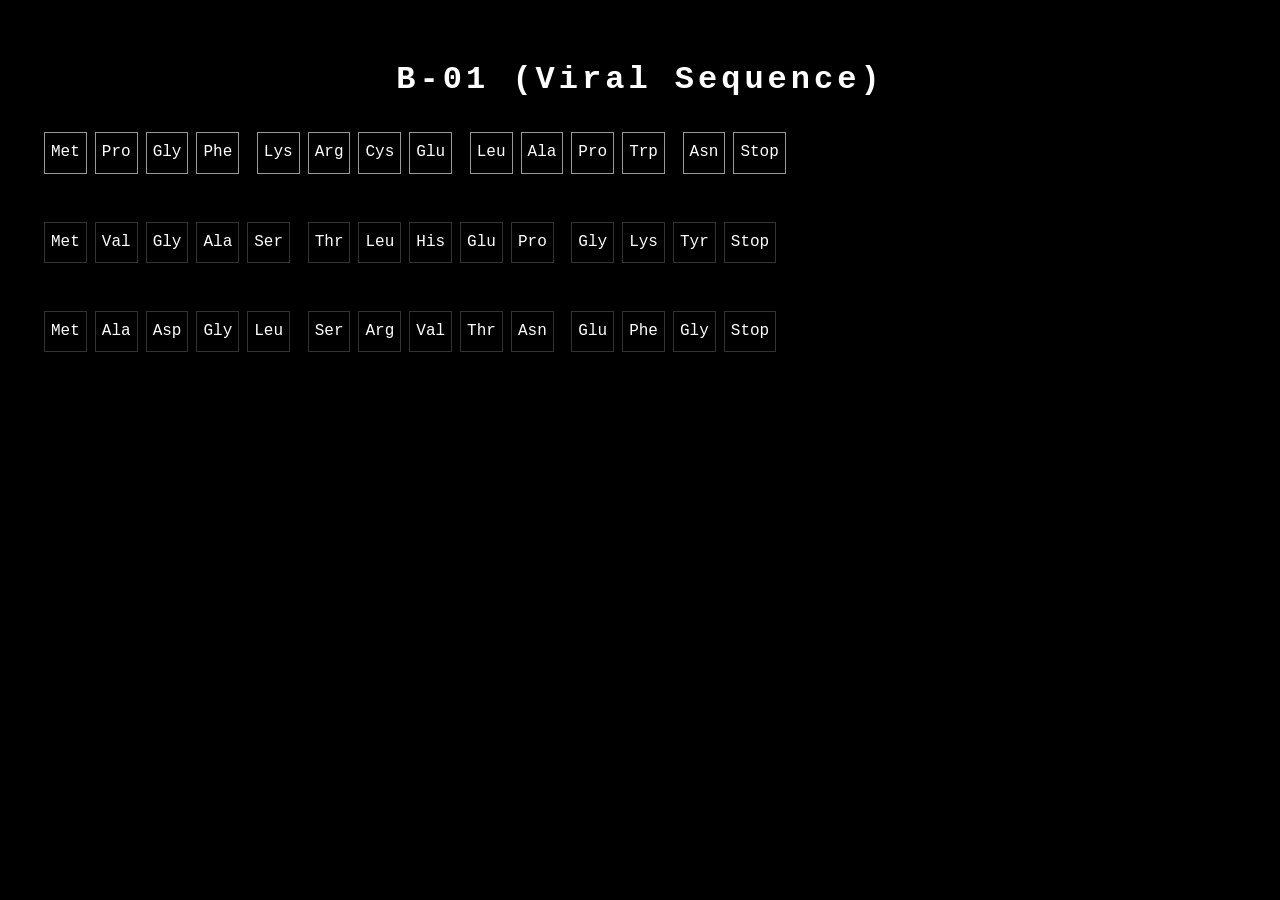
==== B-01.html @ b36b9be9 "Create B-01.html" ====
<!DOCTYPE html>
<html>
<head>
<meta charset="UTF-8">
<title>B-01 (Viral Sequence)</title>
<style>
body{margin:0;background:black;color:white;font-family:Courier New;padding:40px;}
h1{text-align:center;letter-spacing:4px;margin-bottom:30px;}
.block{margin-bottom:40px;line-height:2.2;}
.codon{display:inline-block;margin:4px;padding:2px 6px;border:1px solid rgba(255,255,255,0.2);}
.vector{border-color:rgba(255,255,255,0.6);}
.vector:hover{background:white;color:black;}
</style>
</head>
<body>

<h1>B-01 (Viral Sequence)</h1>

<div class="block">
<span class="codon vector">Met</span><span class="codon vector">Pro</span><span class="codon vector">Gly</span><span class="codon vector">Phe</span>
<span class="codon vector">Lys</span><span class="codon vector">Arg</span><span class="codon vector">Cys</span><span class="codon vector">Glu</span>
<span class="codon vector">Leu</span><span class="codon vector">Ala</span><span class="codon vector">Pro</span><span class="codon vector">Trp</span>
<span class="codon vector">Asn</span><span class="codon vector">Stop</span>
</div>

<div class="block">
<span class="codon">Met</span><span class="codon">Val</span><span class="codon">Gly</span><span class="codon">Ala</span><span class="codon">Ser</span>
<span class="codon">Thr</span><span class="codon">Leu</span><span class="codon">His</span><span class="codon">Glu</span><span class="codon">Pro</span>
<span class="codon">Gly</span><span class="codon">Lys</span><span class="codon">Tyr</span><span class="codon">Stop</span>
</div>

<div class="block">
<span class="codon">Met</span><span class="codon">Ala</span><span class="codon">Asp</span><span class="codon">Gly</span><span class="codon">Leu</span>
<span class="codon">Ser</span><span class="codon">Arg</span><span class="codon">Val</span><span class="codon">Thr</span><span class="codon">Asn</span>
<span class="codon">Glu</span><span class="codon">Phe</span><span class="codon">Gly</span><span class="codon">Stop</span>
</div>

</body>
</html>
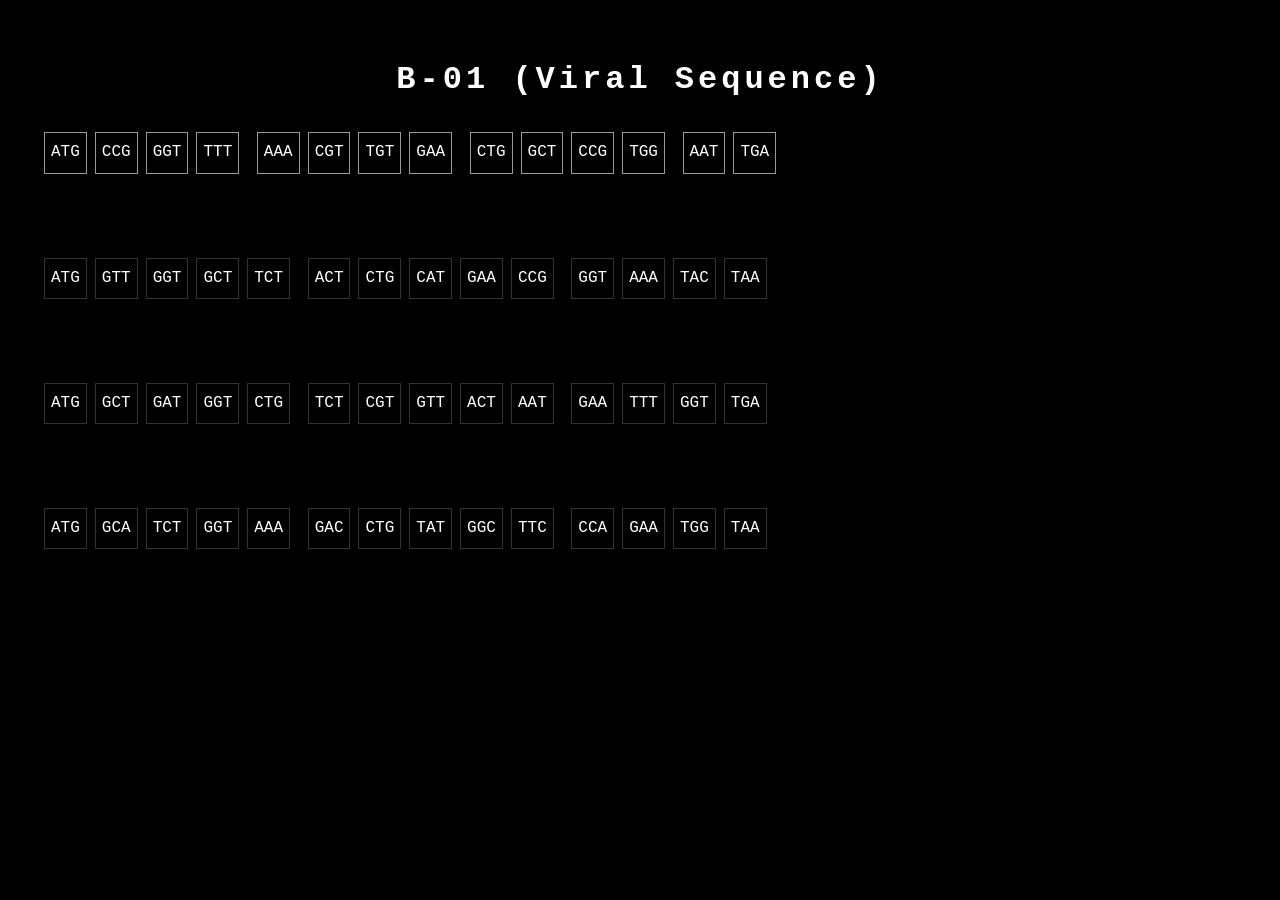
==== commit 02575fef: "Add new codons to viral sequence blocks" ====
--- a/B-01.html
+++ b/B-01.html
@@ -16,23 +16,39 @@
 
 <h1>B-01 (Viral Sequence)</h1>
 
+<!-- BLOCK 1 (TARGET / VECTOR - V-03 STYLE) -->
 <div class="block">
-<span class="codon vector">Met</span><span class="codon vector">Pro</span><span class="codon vector">Gly</span><span class="codon vector">Phe</span>
-<span class="codon vector">Lys</span><span class="codon vector">Arg</span><span class="codon vector">Cys</span><span class="codon vector">Glu</span>
-<span class="codon vector">Leu</span><span class="codon vector">Ala</span><span class="codon vector">Pro</span><span class="codon vector">Trp</span>
-<span class="codon vector">Asn</span><span class="codon vector">Stop</span>
+<span class="codon vector">ATG</span><span class="codon vector">CCG</span><span class="codon vector">GGT</span><span class="codon vector">TTT</span>
+<span class="codon vector">AAA</span><span class="codon vector">CGT</span><span class="codon vector">TGT</span><span class="codon vector">GAA</span>
+<span class="codon vector">CTG</span><span class="codon vector">GCT</span><span class="codon vector">CCG</span><span class="codon vector">TGG</span>
+<span class="codon vector">AAT</span><span class="codon vector">TGA</span>
 </div>
 
+<br><br>
+
+<!-- BLOCK 2 (DECOY) -->
 <div class="block">
-<span class="codon">Met</span><span class="codon">Val</span><span class="codon">Gly</span><span class="codon">Ala</span><span class="codon">Ser</span>
-<span class="codon">Thr</span><span class="codon">Leu</span><span class="codon">His</span><span class="codon">Glu</span><span class="codon">Pro</span>
-<span class="codon">Gly</span><span class="codon">Lys</span><span class="codon">Tyr</span><span class="codon">Stop</span>
+<span class="codon">ATG</span><span class="codon">GTT</span><span class="codon">GGT</span><span class="codon">GCT</span><span class="codon">TCT</span>
+<span class="codon">ACT</span><span class="codon">CTG</span><span class="codon">CAT</span><span class="codon">GAA</span><span class="codon">CCG</span>
+<span class="codon">GGT</span><span class="codon">AAA</span><span class="codon">TAC</span><span class="codon">TAA</span>
 </div>
 
+<br><br>
+
+<!-- BLOCK 3 (DECOY) -->
 <div class="block">
-<span class="codon">Met</span><span class="codon">Ala</span><span class="codon">Asp</span><span class="codon">Gly</span><span class="codon">Leu</span>
-<span class="codon">Ser</span><span class="codon">Arg</span><span class="codon">Val</span><span class="codon">Thr</span><span class="codon">Asn</span>
-<span class="codon">Glu</span><span class="codon">Phe</span><span class="codon">Gly</span><span class="codon">Stop</span>
+<span class="codon">ATG</span><span class="codon">GCT</span><span class="codon">GAT</span><span class="codon">GGT</span><span class="codon">CTG</span>
+<span class="codon">TCT</span><span class="codon">CGT</span><span class="codon">GTT</span><span class="codon">ACT</span><span class="codon">AAT</span>
+<span class="codon">GAA</span><span class="codon">TTT</span><span class="codon">GGT</span><span class="codon">TGA</span>
+</div>
+
+<br><br>
+
+<!-- BLOCK 4 (DECOY) -->
+<div class="block">
+<span class="codon">ATG</span><span class="codon">GCA</span><span class="codon">TCT</span><span class="codon">GGT</span><span class="codon">AAA</span>
+<span class="codon">GAC</span><span class="codon">CTG</span><span class="codon">TAT</span><span class="codon">GGC</span><span class="codon">TTC</span>
+<span class="codon">CCA</span><span class="codon">GAA</span><span class="codon">TGG</span><span class="codon">TAA</span>
 </div>
 
 </body>
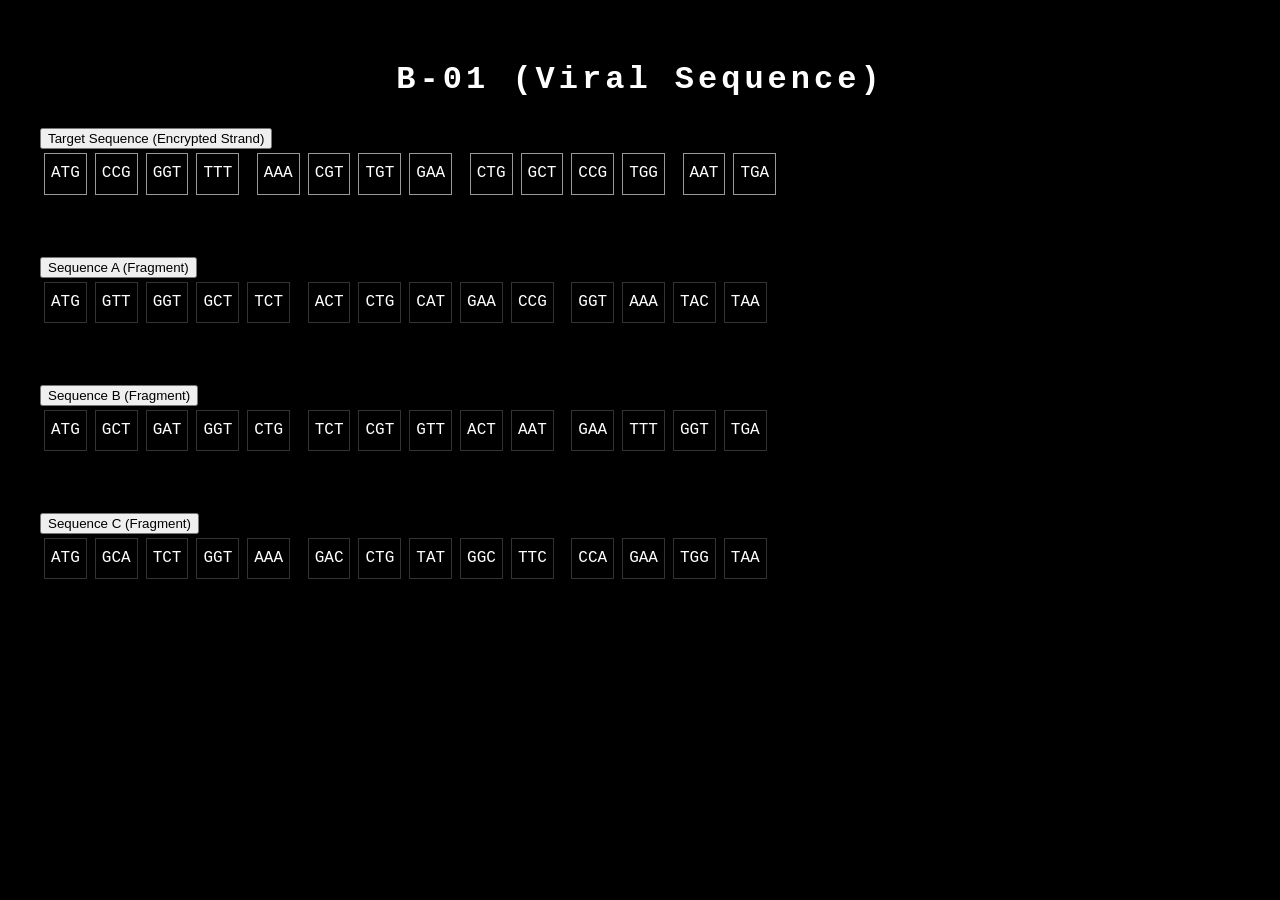
==== commit 4121ef5c: "Update B-01.html" ====
--- a/B-01.html
+++ b/B-01.html
@@ -16,39 +16,87 @@
 
 <h1>B-01 (Viral Sequence)</h1>
 
-<!-- BLOCK 1 (TARGET / VECTOR - V-03 STYLE) -->
-<div class="block">
-<span class="codon vector">ATG</span><span class="codon vector">CCG</span><span class="codon vector">GGT</span><span class="codon vector">TTT</span>
-<span class="codon vector">AAA</span><span class="codon vector">CGT</span><span class="codon vector">TGT</span><span class="codon vector">GAA</span>
-<span class="codon vector">CTG</span><span class="codon vector">GCT</span><span class="codon vector">CCG</span><span class="codon vector">TGG</span>
-<span class="codon vector">AAT</span><span class="codon vector">TGA</span>
-</div>
+<div id="sequenceContainer">
 
-<br><br>
+    <!-- TARGET -->
+    <div class="seqItem">
 
-<!-- BLOCK 2 (DECOY) -->
-<div class="block">
-<span class="codon">ATG</span><span class="codon">GTT</span><span class="codon">GGT</span><span class="codon">GCT</span><span class="codon">TCT</span>
-<span class="codon">ACT</span><span class="codon">CTG</span><span class="codon">CAT</span><span class="codon">GAA</span><span class="codon">CCG</span>
-<span class="codon">GGT</span><span class="codon">AAA</span><span class="codon">TAC</span><span class="codon">TAA</span>
-</div>
+        <button class="seqButton" onclick="toggleSequence(this)">
+            Target Sequence (Encrypted Strand)
+        </button>
 
-<br><br>
+        <div class="seqContent">
 
-<!-- BLOCK 3 (DECOY) -->
-<div class="block">
-<span class="codon">ATG</span><span class="codon">GCT</span><span class="codon">GAT</span><span class="codon">GGT</span><span class="codon">CTG</span>
-<span class="codon">TCT</span><span class="codon">CGT</span><span class="codon">GTT</span><span class="codon">ACT</span><span class="codon">AAT</span>
-<span class="codon">GAA</span><span class="codon">TTT</span><span class="codon">GGT</span><span class="codon">TGA</span>
-</div>
+            <div class="block">
+                <span class="codon vector">ATG</span><span class="codon vector">CCG</span><span class="codon vector">GGT</span><span class="codon vector">TTT</span>
+                <span class="codon vector">AAA</span><span class="codon vector">CGT</span><span class="codon vector">TGT</span><span class="codon vector">GAA</span>
+                <span class="codon vector">CTG</span><span class="codon vector">GCT</span><span class="codon vector">CCG</span><span class="codon vector">TGG</span>
+                <span class="codon vector">AAT</span><span class="codon vector">TGA</span>
+            </div>
 
-<br><br>
+        </div>
+    </div>
 
-<!-- BLOCK 4 (DECOY) -->
-<div class="block">
-<span class="codon">ATG</span><span class="codon">GCA</span><span class="codon">TCT</span><span class="codon">GGT</span><span class="codon">AAA</span>
-<span class="codon">GAC</span><span class="codon">CTG</span><span class="codon">TAT</span><span class="codon">GGC</span><span class="codon">TTC</span>
-<span class="codon">CCA</span><span class="codon">GAA</span><span class="codon">TGG</span><span class="codon">TAA</span>
+    <br>
+
+    <!-- DECOY 1 -->
+    <div class="seqItem">
+
+        <button class="seqButton" onclick="toggleSequence(this)">
+            Sequence A (Fragment)
+        </button>
+
+        <div class="seqContent">
+
+            <div class="block">
+                <span class="codon">ATG</span><span class="codon">GTT</span><span class="codon">GGT</span><span class="codon">GCT</span><span class="codon">TCT</span>
+                <span class="codon">ACT</span><span class="codon">CTG</span><span class="codon">CAT</span><span class="codon">GAA</span><span class="codon">CCG</span>
+                <span class="codon">GGT</span><span class="codon">AAA</span><span class="codon">TAC</span><span class="codon">TAA</span>
+            </div>
+
+        </div>
+    </div>
+
+    <br>
+
+    <!-- DECOY 2 -->
+    <div class="seqItem">
+
+        <button class="seqButton" onclick="toggleSequence(this)">
+            Sequence B (Fragment)
+        </button>
+
+        <div class="seqContent">
+
+            <div class="block">
+                <span class="codon">ATG</span><span class="codon">GCT</span><span class="codon">GAT</span><span class="codon">GGT</span><span class="codon">CTG</span>
+                <span class="codon">TCT</span><span class="codon">CGT</span><span class="codon">GTT</span><span class="codon">ACT</span><span class="codon">AAT</span>
+                <span class="codon">GAA</span><span class="codon">TTT</span><span class="codon">GGT</span><span class="codon">TGA</span>
+            </div>
+
+        </div>
+    </div>
+
+    <br>
+
+    <!-- DECOY 3 -->
+    <div class="seqItem">
+
+        <button class="seqButton" onclick="toggleSequence(this)">
+            Sequence C (Fragment)
+        </button>
+
+        <div class="seqContent">
+
+            <div class="block">
+                <span class="codon">ATG</span><span class="codon">GCA</span><span class="codon">TCT</span><span class="codon">GGT</span><span class="codon">AAA</span>
+                <span class="codon">GAC</span><span class="codon">CTG</span><span class="codon">TAT</span><span class="codon">GGC</span><span class="codon">TTC</span>
+                <span class="codon">CCA</span><span class="codon">GAA</span><span class="codon">TGG</span><span class="codon">TAA</span>
+            </div>
+
+        </div>
+    </div>
+
 </div>
 
 </body>
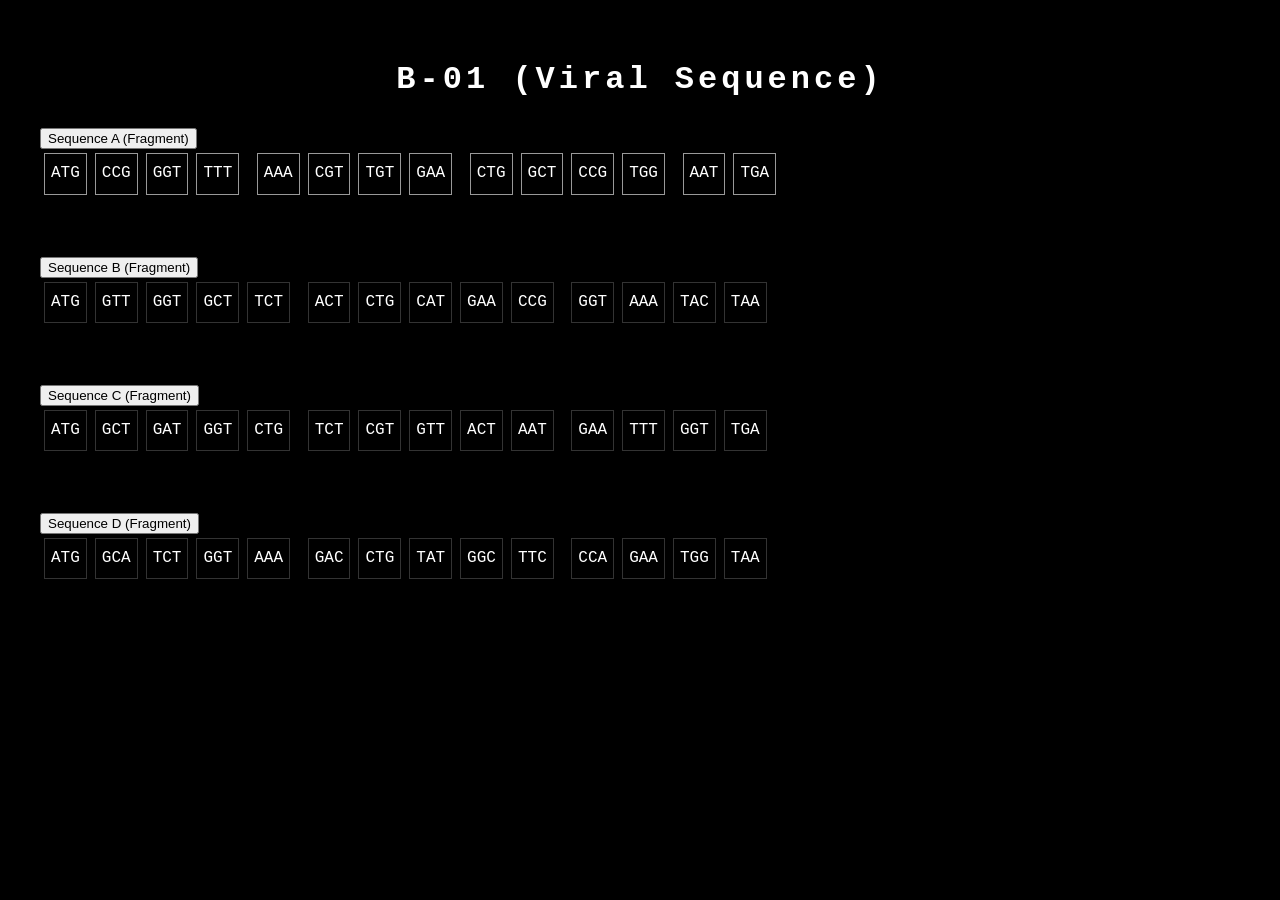
==== commit 0d23a333: "Update B-01.html" ====
--- a/B-01.html
+++ b/B-01.html
@@ -22,7 +22,7 @@
     <div class="seqItem">
 
         <button class="seqButton" onclick="toggleSequence(this)">
-            Target Sequence (Encrypted Strand)
+            Sequence A (Fragment)
         </button>
 
         <div class="seqContent">
@@ -43,7 +43,7 @@
     <div class="seqItem">
 
         <button class="seqButton" onclick="toggleSequence(this)">
-            Sequence A (Fragment)
+            Sequence B (Fragment)
         </button>
 
         <div class="seqContent">
@@ -63,7 +63,7 @@
     <div class="seqItem">
 
         <button class="seqButton" onclick="toggleSequence(this)">
-            Sequence B (Fragment)
+            Sequence C (Fragment)
         </button>
 
         <div class="seqContent">
@@ -83,7 +83,7 @@
     <div class="seqItem">
 
         <button class="seqButton" onclick="toggleSequence(this)">
-            Sequence C (Fragment)
+            Sequence D (Fragment)
         </button>
 
         <div class="seqContent">
